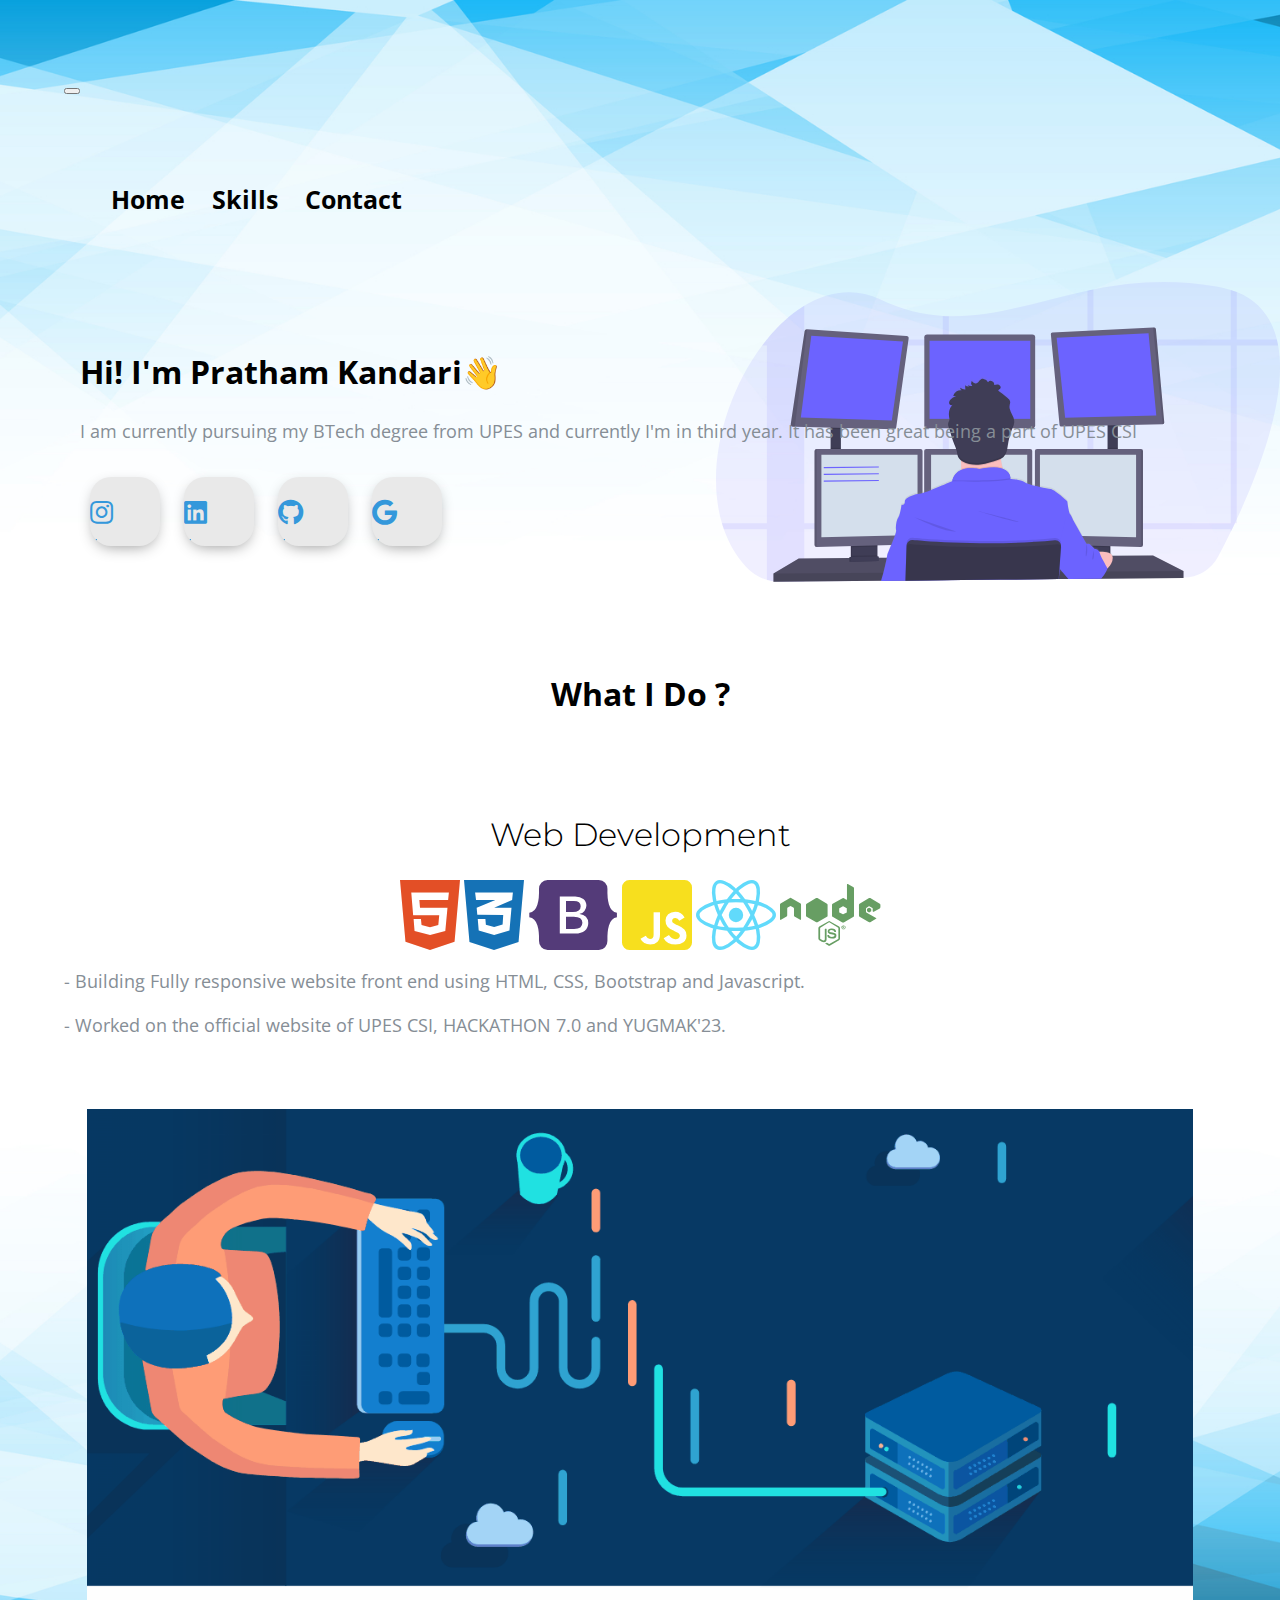
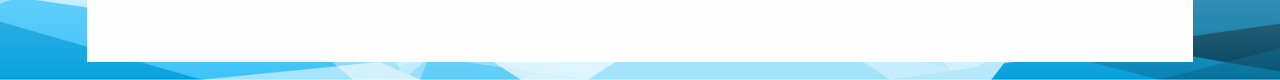
==== index.html @ 4b8afc14 "Updates" ====
<!DOCTYPE html>
<html lang="en" dir="ltr">

<head>
  <meta charset="utf-8">
  <meta name="viewport" content="width=device-width,initial-scale=1">
  <title>Pratham Kandari Portfolio</title>
  <!-- <link rel="icon" href="Image/engineer.ico"> -->
  <link rel="stylesheet" href="https://stackpath.bootstrapcdn.com/bootstrap/4.5.0/css/bootstrap.min.css"
    integrity="sha384-9aIt2nRpC12Uk9gS9baDl411NQApFmC26EwAOH8WgZl5MYYxFfc+NcPb1dKGj7Sk" crossorigin="anonymous">
  <link rel="stylesheet" href="style.css">

  <link href="https://fonts.googleapis.com/css2?family=Arizonia&family=Montserrat:wght@400;800&display=swap"
    rel="stylesheet">
  <link href="https://fonts.googleapis.com/css2?family=Open+Sans:wght@700&display=swap" rel="stylesheet">
  <!-- <link rel="stylesheet" href="https://use.fontawesome.com/releases/v5.4.1/css/all.css" /> -->
  <link rel="stylesheet" href="https://cdnjs.cloudflare.com/ajax/libs/font-awesome/5.13.1/css/all.min.css">
  <script src="https://code.jquery.com/jquery-3.5.1.slim.min.js"
    integrity="sha384-DfXdz2htPH0lsSSs5nCTpuj/zy4C+OGpamoFVy38MVBnE+IbbVYUew+OrCXaRkfj"
    crossorigin="anonymous"></script>
  <!-- <script src="https://cdn.jsdelivr.net/npm/popper.js@1.16.0/dist/umd/popper.min.js"
    integrity="sha384-Q6E9RHvbIyZFJoft+2mJbHaEWldlvI9IOYy5n3zV9zzTtmI3UksdQRVvoxMfooAo"
    crossorigin="anonymous"></script> -->

</head>

<body class="container-fluid body_section">
  <header>
    <nav class="navbar navbar-expand-lg navbar-light ">

      <button class="navbar-toggler" type="button" data-toggle="collapse" data-target="#navbarSupportedContent"
        aria-controls="navbarSupportedContent" aria-expanded="false" aria-label="Toggle navigation">
        <span class="navbar-toggler-icon"></span>
      </button>

      <div class="collapse navbar-collapse" id="navbarSupportedContent">
        <ul class="navbar-nav ml-auto">
          <li class="nav-item">
            <a class="nav-link headerachor" href="index.html">Home</a>
          </li>

          <li class="nav-item">
            <a class="nav-link headerachor" href="skill.html">Skills</a>
          </li>

          <li class="nav-item">
            <a class="nav-link headerachor" href="contact.html">Contact</a>
          </li>
        </ul>
    </nav>
  </header>

  <section id="Home">
    <div class="row column1">
      <div class="col-lg-6 col-md-6 first-image">
        <img class="boyimage" src="./Image/Programming.svg" alt="">
      </div>
      <div class="col-lg-6 section-1">
        <h1 class="Hello">Hi! I'm Pratham Kandari<span class="wave">👋</span></h1>
        <p>I am currently pursuing my BTech degree from UPES and currently I'm in third year. It has been great being a
          part of UPES CSI</p>
        <div class=social_media_icon>
          <a class="btn" href="https://www.instagram.com/pratham__kandari03/" target=_blank>
            <i class="fab fa-instagram"></i>
          </a>
          <a class="btn" href="https://www.linkedin.com/in/pratham-kandari-a02ab3235/" target=_blank>
            <i class="fab fa-linkedin" aria-hidden="true"></i>
          </a>
          <a class="btn" href="https://github.com/prathamkandari" target=_blank>
            <i class="fab fa-github"></i>
          </a>
          <a class="btn" href="mailto:prathamkandari123@gmail.com" target=_blank>
            <i class="fab fa-google"></i>
          </a>
        </div>
      </div>
    </div>
  </section>


  <section id=Whatido>
    <h1>What I Do ?</h1>

    <div class="row feature-1">
      <div class="col-lg-6 col-md-6 feature-web">
        <h1 class="Feature-Heading">Web Development</h1>
        <ul class="dev-icon">
          <li><i class="fab fa-html5 fa-5x" style="color:#e34f26"></i></li>
          <li><i class="fab fa-css3-alt fa-5x" style="color:#1572b6"></i></li>
          <li><i class="fab fa-bootstrap fa-5x" style="color:#543b79"></i></li>
          <li><i class="fab fa-js-square fa-5x" style="color:#f7df1e"></i></li>
          <li><i class="fab fa-react fa-5x" style="color:#61dafb"></i></li>
          <li><i class="fab fa-node fa-5x" style="color:#679e63"></i></li>

        </ul>
        <div class="aboutweb">
          <p class="Features-paragraph">
            - Building Fully responsive website front end using HTML, CSS, Bootstrap and Javascript.</p>
          <p class="Features-paragraph">
            - Worked on the official website of UPES CSI, HACKATHON 7.0 and YUGMAK'23.
          </p>
        </div>
      </div>
      <div class="col-lg-6 col-md-6 Feature-second-image ">
        <img class="Feature-image" src="./Image/a37oR.gif" alt="">
      </div>
    </div>

  </section>

  <script src="https://stackpath.bootstrapcdn.com/bootstrap/4.5.0/js/bootstrap.min.js"
    integrity="sha384-OgVRvuATP1z7JjHLkuOU7Xw704+h835Lr+6QL9UvYjZE3Ipu6Tp75j7Bh/kR0JKI"
    crossorigin="anonymous"></script>
</body>

</html>
---- style.css ----
body {
  font-family: 'Open Sans', sans-serif;
  margin: 0;
  background-image: url(./Image/bg1.jfif);
  background-size: cover;
}

.body_section {
  padding: 3% 5% 1%;
}

p {
  font-size: 18px;
  line-height: 2;
  color: #868e96;
}

a {
  text-decoration: none;
}

.navbar-light {
  font-size: 50px;
  font-weight: bold;
  color: #351458;
}


.headerachor {
  color: black;
  margin: 0 7px 0 7px;
  font-size: 25px;
}


/* Section 1 */
.column1 {
  /* background-image: linear-gradient(#fefcfe,#ffffff); */
  padding: 8px 16px;
}

.section-1 {
  margin-top: 6%;
  text-align: left;
  position: relative;
}

/* span.wave {
  animation-name: wave-animation;
  animation-duration: 2.5s;
  animation-iteration-count: infinite;
  transform-origin: 70% 70%;
  display: inline-block;
} */

/* @keyframes wave-animation {
    0% { transform: rotate(  0.0deg) }
   10% { transform: rotate(-10.0deg) }
   20% { transform: rotate( 12.0deg) }
   30% { transform: rotate(-10.0deg) }
   40% { transform: rotate(  9.0deg) }
   50% { transform: rotate(  0.0deg) }
  100% { transform: rotate(  0.0deg) }
} */

.first-image {
  position: absolute;
  right: 0;
}

.boyimage {
  height: 300px;
}

@media only screen and (max-width : 1183px) {
  .first-image {
    right: 160px;
  }
}



@media only screen and (min-width:951px) {
  .Image-boy {
    display: none;
  }
}

.Hello {
  margin-bottom: 20px;
}

/* ICONS */
.btn {
  display: inline-block;
  width: 4.37rem;
  height: 4.37rem;
  background: #e9e9e9;
  padding: 0px 0px;
  margin: 10px;
  border-radius: 30%;
  box-shadow: 0 5px 15px -5px #00000070;
  color: #3498db;
  overflow: hidden;
  position: relative;
}

.btn i {
  line-height: 70px;
  font-size: 1.625rem;
  transition: 0.2s linear;
}

.btn:hover i {
  transform: scale(1.3);
  color: #f1f1f1;
}

.btn::before {
  content: "";
  position: absolute;
  width: 120%;
  height: 120%;
  background: #3498db;
  /* transform: rotate(45deg); */
  left: -110%;
  top: 90%;
}

.btn:hover::before {
  animation: aaa 0.7s 1;
  top: -10%;
  left: -10%;
}

@media only screen and (max-width:470px) {
  .btn {
    width: 2.5rem;
    height: 2.5rem;
    margin: 7px;
  }

  .btn i {
    line-height: 40px;
    font-size: 1em;
  }
}

#Whatido {
  text-align: center;
  padding-top: 7%;
}

.feature-1 {
  padding-top: 5%;
  text-align: center;
}

.Feature-Heading {
  font-family: "Montserrat";
  font-weight: 300;
}

.Feature-first-image {
  padding: 0 2% 10%;
}

.Feature-second-image {
  padding: 5% 2% 0;
}

.Feature-image {
  width: 100%;
  height: 100%;
}

.dev-icon {
  list-style: none;
  display: inline;
  padding: 0%;
}


li {
  display: inline;
}

.aboutweb {
  text-align: left;
}

.Features-paragraph {
  margin-top: 8px;
  margin-bottom: 8px;
}

@media only screen and (max-width : 764px) {
  .feature-1 {
    display: flex;
    flex-direction: column;
  }

  .feature-web {
    order: 2;
  }

  .navbar-light {
    font-size: 40px;
    font-weight: bold;
    color: #351458;
  }
}

@media only screen and (max-width : 1183px) {
  .first-image {
    right: 160px;
  }
}

@media only screen and (max-width : 991px) and (min-width: 951px) {
  .section-1 {
    margin-top: auto;
    padding-right: 400px;
  }
}

@media only screen and (max-width : 950px) {

  body,
  html {
    text-align: center;
    font-size: 16px;
    line-height: normal;
  }

  .Hello {
    margin-bottom: 10px;
  }

  h1 {
    font-size: 25px;
  }

  p {
    font-size: 15px;
    line-height: normal;
  }

  .section-1 {
    text-align: center;
  }

  .first-image {
    display: none;
  }

}
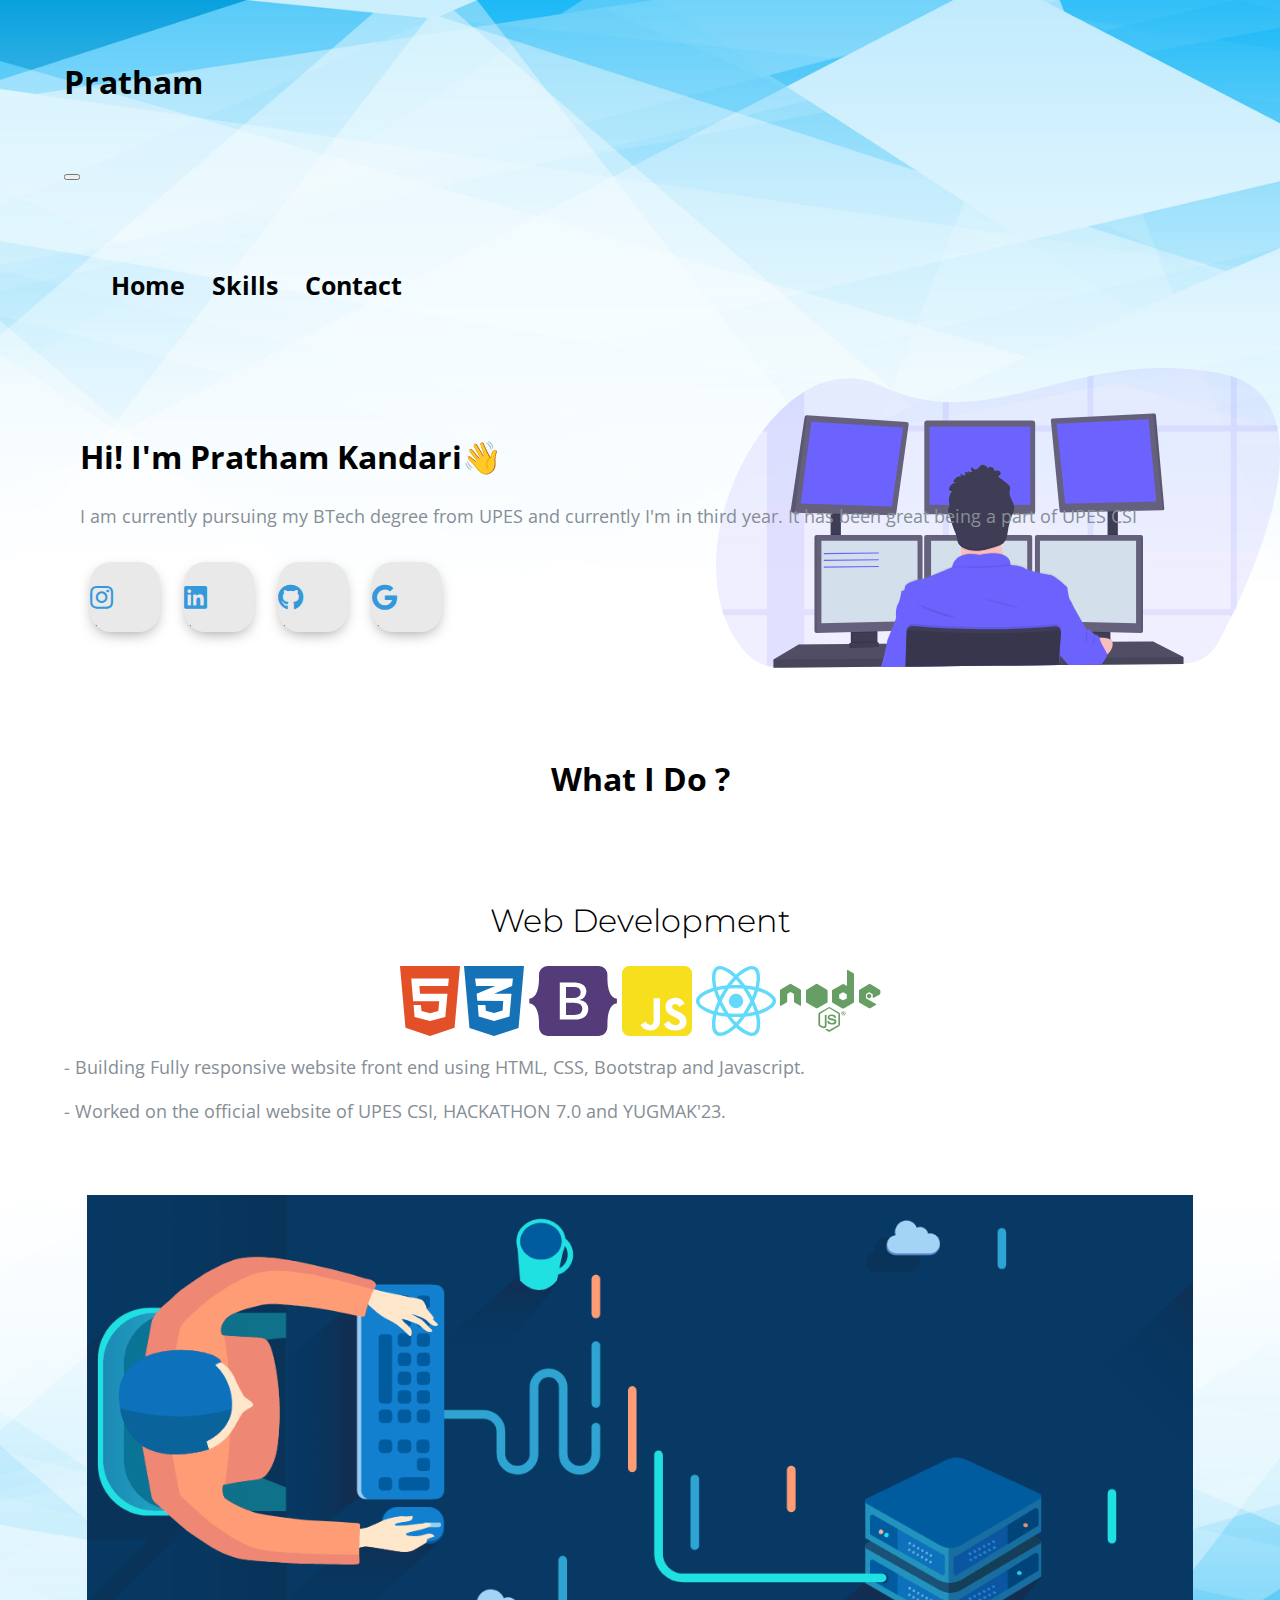
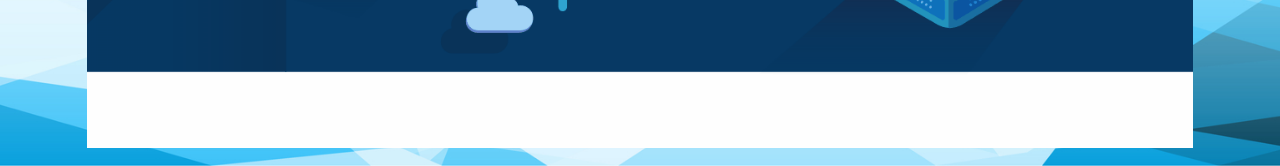
==== commit 01625796: "Check" ====
--- a/index.html
+++ b/index.html
@@ -24,6 +24,7 @@
 
 </head>
 
+<h1>Pratham</h1>
 <body class="container-fluid body_section">
   <header>
     <nav class="navbar navbar-expand-lg navbar-light ">
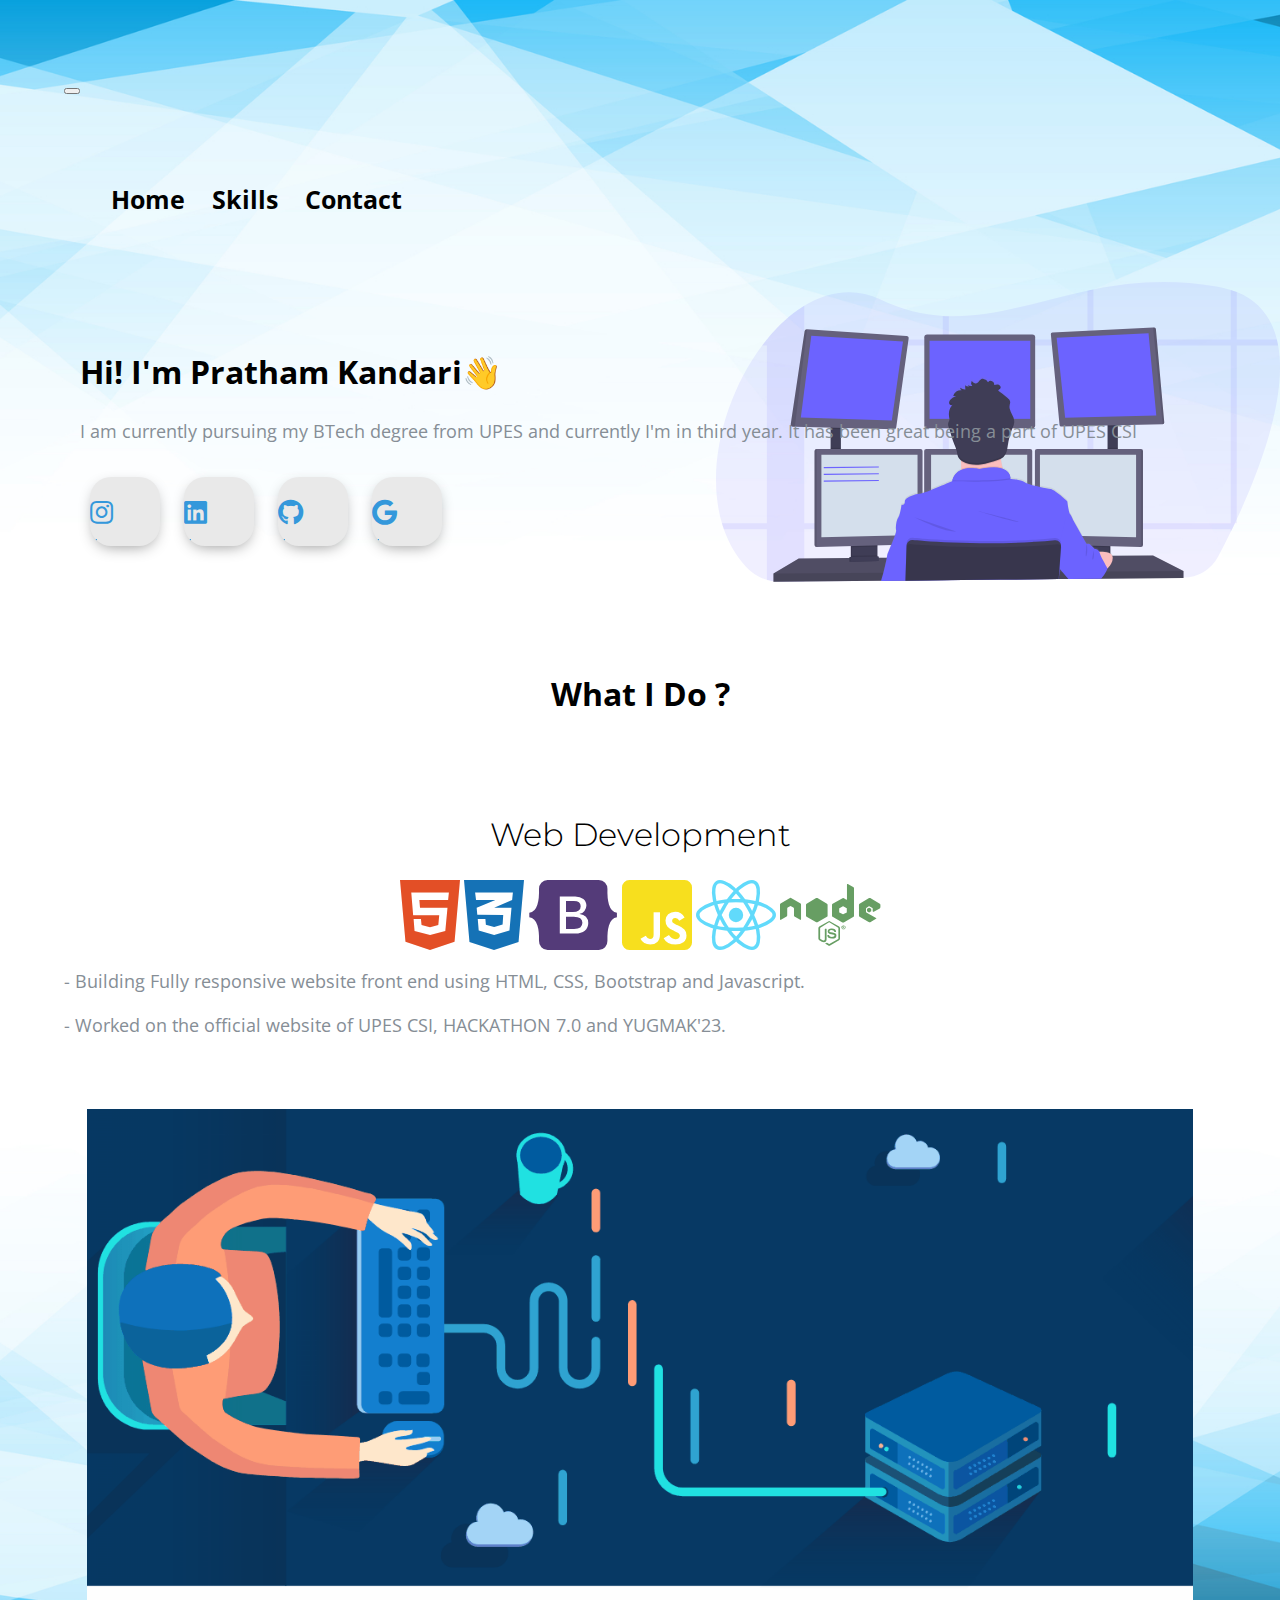
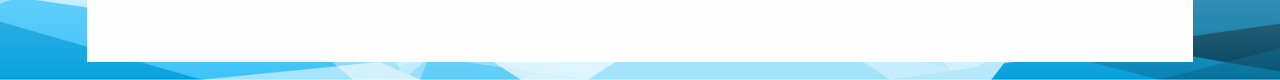
==== commit 3ad968f2: "Update index.html" ====
--- a/index.html
+++ b/index.html
@@ -23,8 +23,7 @@
     crossorigin="anonymous"></script> -->
 
 </head>
-
-<h1>Pratham</h1>
+  
 <body class="container-fluid body_section">
   <header>
     <nav class="navbar navbar-expand-lg navbar-light ">
@@ -114,4 +113,4 @@
     crossorigin="anonymous"></script>
 </body>
 
-</html>+</html>
